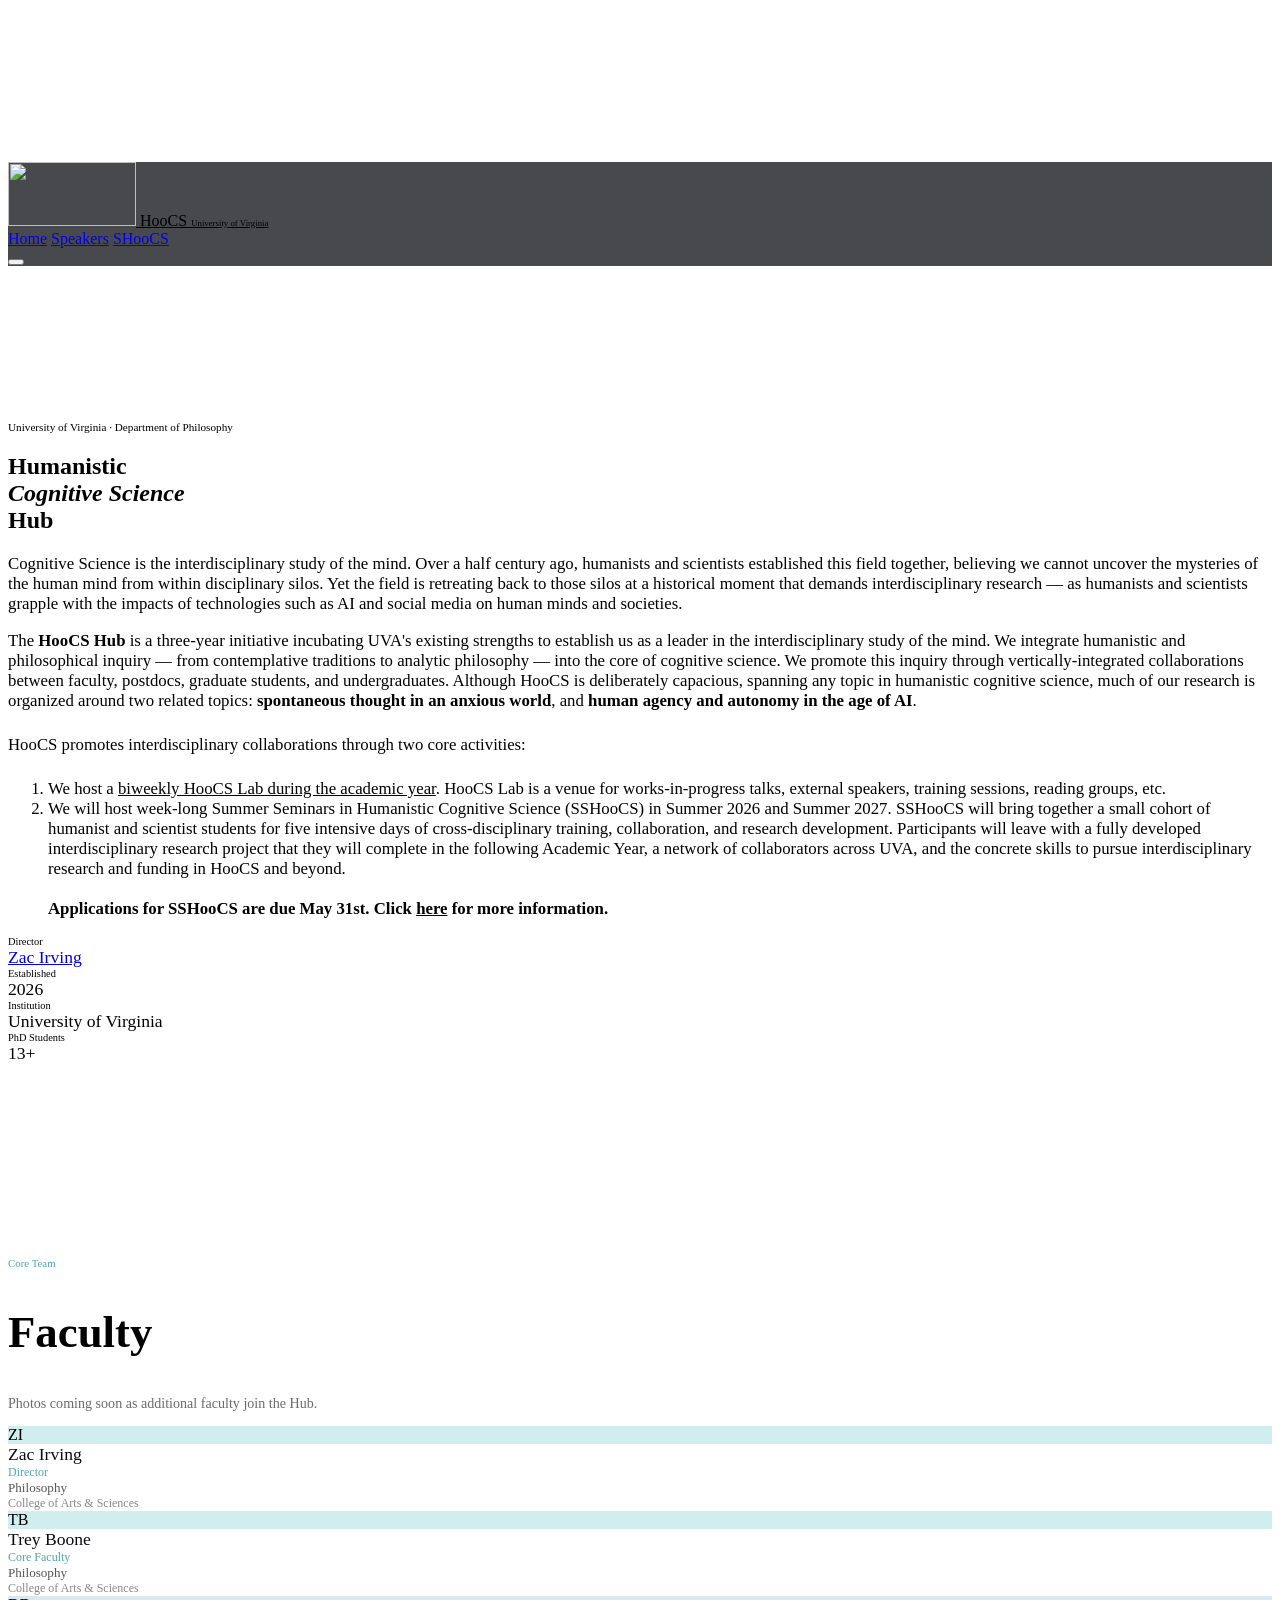
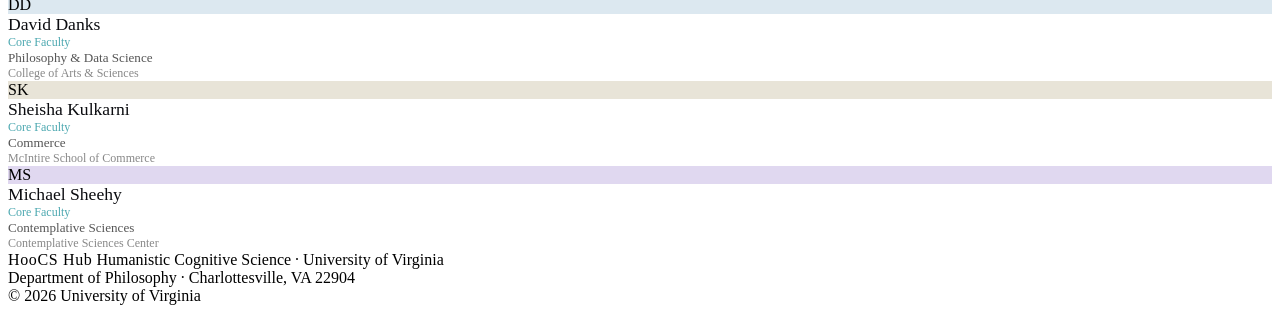
==== site/index.html @ 73f4833d "feat: added simple commenter" ====
<!doctype html>
<html lang="en">
  <head>
    <meta charset="UTF-8" />
    <meta name="viewport" content="width=device-width, initial-scale=1.0" />
    <title>HooCS Hub — University of Virginia</title>
    <link rel="icon" type="image/png" href="/favicon-96x96.png" sizes="96x96" />
    <link rel="icon" type="image/svg+xml" href="/favicon.svg" />
    <link rel="shortcut icon" href="/favicon.ico" />
    <link rel="apple-touch-icon" sizes="180x180" href="/apple-touch-icon.png" />
    <meta name="apple-mobile-web-app-title" content="HooCS Hub" />
    <link rel="manifest" href="/site.webmanifest" />
    <link rel="preconnect" href="https://fonts.googleapis.com" />
    <link
      href="https://fonts.googleapis.com/css2?family=Cormorant+Garamond:ital,wght@0,300;0,400;0,600;1,300;1,400&family=Space+Grotesk:wght@300;400;500&display=swap"
      rel="stylesheet"
    />
    <script src="https://cdn.tailwindcss.com"></script>
    <script>
      tailwind.config = {
        theme: {
          extend: {
            fontFamily: {
              serif: ['"Cormorant Garamond"', "Georgia", "serif"],
              sans: ['"Space Grotesk"', "system-ui", "sans-serif"],
            },
          },
        },
      };
    </script>
    <script src="https://simplecommenter.com/js/comments.min.js?id=sc_47b02bd7664cfdd3" defer></script>
    <link rel="stylesheet" href="/styles.css" />
  </head>
  <body>
    <canvas id="canvas-bg"></canvas>

    <div id="app">
      <div class="nav">
        <nav
          class="fixed top-0 left-0 right-0 z-50 h-16 flex items-center justify-between px-6 md:px-12 border-b"
          style="
            border-color: var(--border);
            background: rgba(11, 12, 16, 0.75);
            backdrop-filter: blur(16px);
          "
        >
          <a
            href="/"
            class="flex items-center gap-3 no-underline"
            style="color: var(--fg)"
          >
            <img src="/logo.svg" height="64" width="128" />
            <span
              class="font-serif text-[1.15rem] font-semibold tracking-[0.04em] leading-tight"
            >
              HooCS
              <span
                class="block font-sans font-light tracking-[0.15em] uppercase"
                style="font-size: 0.55rem; color: var(--dim)"
                >University of Virginia</span
              >
            </span>
          </a>
          <div class="hidden md:flex items-center gap-10">
            <a href="/" class="nav-link active">Home</a>
            <a href="/speakers" class="nav-link">Speakers</a>
            <a href="/shoocs" class="nav-link">SHooCS</a>
          </div>
          <button
            id="nav-toggle"
            class="md:hidden flex flex-col justify-center items-center gap-[5px] w-8 h-8 bg-transparent border-0 cursor-pointer"
            aria-label="Toggle navigation"
          >
            <span
              class="hamburger-bar block w-4 h-[1.5px] transition-all duration-200"
              style="background: var(--fg)"
            ></span>
            <span
              class="hamburger-bar block w-4 h-[1.5px] transition-all duration-200"
              style="background: var(--fg)"
            ></span>
            <span
              class="hamburger-bar block w-4 h-[.755px] transition-all duration-200"
              style="background: var(--fg)"
            ></span>
          </button>
        </nav>

        <div
          id="nav-drawer"
          class="fixed top-16 left-0 right-0 z-40 flex flex-col gap-6 px-8 py-8 md:hidden"
          style="
            display: none !important;
            background: rgba(11, 12, 16, 0.96);
            backdrop-filter: blur(16px);
            border-bottom: 1px solid var(--border);
          "
        >
          <a href="/" class="nav-link active" style="font-size: 0.9rem">Home</a>
          <a href="/speakers" class="nav-link" style="font-size: 0.9rem"
            >Speakers</a
          >
          <a href="/shoocs" class="nav-link" style="font-size: 0.9rem"
            >SHooCS</a
          >
        </div>
      </div>

      <script>
        (function () {
          const btn = document.getElementById("nav-toggle");
          const drawer = document.getElementById("nav-drawer");
          let open = false;
          btn.addEventListener("click", function () {
            open = !open;
            drawer.style.display = open ? "flex" : "none";
            const bars = btn.querySelectorAll(".hamburger-bar");
            if (open) {
              bars[0].style.transform = "translateY(6.5px) rotate(45deg)";
              bars[1].style.opacity = "0";
              bars[2].style.transform = "translateY(-6.5px) rotate(-45deg)";
            } else {
              bars[0].style.transform = "";
              bars[1].style.opacity = "";
              bars[2].style.transform = "";
            }
          });
        })();
      </script>

      <section
        class="fade-in hero-pad flex flex-col justify-center px-12 py-20 max-w-3xl"
        style="min-height: calc(100vh - 64px); padding-top: calc(64px + 5rem)"
      >
        <p
          class="font-sans font-normal tracking-[0.2em] uppercase mb-6"
          style="font-size: 0.7rem; color: var(--accent)"
        >
          University of Virginia · Department of Philosophy
        </p>
        <h1 class="mb-10">
          Humanistic<br /><em>Cognitive Science</em><br />Hub
        </h1>
        <p
          class="font-sans font-light leading-[1.8] max-w-[660px]"
          style="font-size: 1.05rem; color: var(--dim)"
        >
          Cognitive Science is the interdisciplinary study of the mind. Over a
          half century ago, humanists and scientists established this field
          together, believing we cannot uncover the mysteries of the human mind
          from within disciplinary silos. Yet the field is retreating back to
          those silos at a historical moment that demands interdisciplinary
          research — as humanists and scientists grapple with the impacts of
          technologies such as AI and social media on human minds and societies.
        </p>
        <p
          class="font-sans font-light leading-[1.8] max-w-[660px] mt-5"
          style="font-size: 1.05rem; color: var(--dim)"
        >
          The
          <strong class="font-normal" style="color: var(--fg)"
            >HooCS Hub</strong
          >
          is a three-year initiative incubating UVA's existing strengths to
          establish us as a leader in the interdisciplinary study of the mind.
          We integrate humanistic and philosophical inquiry — from contemplative
          traditions to analytic philosophy — into the core of cognitive
          science. We promote this inquiry through vertically-integrated
          collaborations between faculty, postdocs, graduate students, and
          undergraduates. Although HooCS is deliberately capacious, spanning any
          topic in humanistic cognitive science, much of our research is
          organized around two related topics:
          <strong class="font-normal" style="color: var(--fg)"
            >spontaneous thought in an anxious world</strong
          >, and
          <strong class="font-normal" style="color: var(--fg)"
            >human agency and autonomy in the age of AI</strong
          >.
        </p>

        <p class="font-sans font-light leading-[1.8] max-w-[660px]"
          style="font-size: 1.05rem; color: var(--dim); margin-top: 1.5rem">
          HooCS promotes interdisciplinary collaborations through two core
          activities:
          <ol class="list-decimal font-sans font-light leading-[1.8] max-w-[660px]"
          style="font-size: 1.05rem; color: var(--dim); margin-top: 1.5rem"
          >
            <li class="">
              We host a <a href="/speakers" class="font-normal" style="color: var(--fg)">biweekly HooCS Lab during the academic year</a>. HooCS Lab is
              a venue for works-in-progress talks, external speakers, training
              sessions, reading groups, etc.
            </li>
            <li>
              We will host week-long Summer Seminars in Humanistic Cognitive
              Science (SSHooCS) in Summer 2026 and Summer 2027. SSHooCS will bring
              together a small cohort of humanist and scientist students for five
              intensive days of cross-disciplinary training, collaboration, and
              research development. Participants will leave with a fully developed
              interdisciplinary research project that they will complete in the
              following Academic Year, a network of collaborators across UVA, and
              the concrete skills to pursue interdisciplinary research and funding
              in HooCS and beyond.
              <br><br><strong>
                Applications for SSHooCS are due May 31st.
                Click <a href="/shoocs" class="font-normal" style="color: var(--fg)">here</a> for more information.
              </strong>
            </li>
          </ol>
        </p>

        <div
          class="meta-row flex flex-wrap gap-x-12 gap-y-6 mt-4 pt-8"
          style="border-top: 1px solid var(--border)"
        >
          <div>
            <div
              class="font-sans tracking-[0.18em] uppercase mb-1.5"
              style="font-size: 0.65rem; color: var(--dim)"
            >
              Director
            </div>
            <div class="font-serif" style="font-size: 1.1rem; color: var(--fg)">
              <a href="https://www.zacharycirving.com/" target="_blank" rel="noopener noreferrer">Zac Irving</a>
            </div>
          </div>
          <div>
            <div
              class="font-sans tracking-[0.18em] uppercase mb-1.5"
              style="font-size: 0.65rem; color: var(--dim)"
            >
              Established
            </div>
            <div class="font-serif" style="font-size: 1.1rem; color: var(--fg)">
              2026
            </div>
          </div>
          <div>
            <div
              class="font-sans tracking-[0.18em] uppercase mb-1.5"
              style="font-size: 0.65rem; color: var(--dim)"
            >
              Institution
            </div>
            <div class="font-serif" style="font-size: 1.1rem; color: var(--fg)">
              University of Virginia
            </div>
          </div>
          <div>
            <div
              class="font-sans tracking-[0.18em] uppercase mb-1.5"
              style="font-size: 0.65rem; color: var(--dim)"
            >
              PhD Students
            </div>
            <div class="font-serif" style="font-size: 1.1rem; color: var(--fg)">
              13+
            </div>
          </div>
        </div>
      </section>

      <section
        class="relative z-10 bg-white text-[#0b0c10] white-pad px-12 py-20"
      >
        <p
          class="font-sans font-normal tracking-[0.2em] uppercase mb-4"
          style="font-size: 0.68rem; color: #4ca8b0"
        >
          Core Team
        </p>
        <h2
          class="font-serif font-light text-[#0b0c10] mb-2"
          style="font-size: clamp(1.8rem, 3.5vw, 2.8rem)"
        >
          Faculty
        </h2>
        <p
          class="font-sans font-light tracking-[0.02em] mb-14"
          style="font-size: 0.88rem; color: #6b6b6b"
        >
          Photos coming soon as additional faculty join the Hub.
        </p>

        <div
          class="grid gap-8 max-w-5xl"
          style="grid-template-columns: repeat(auto-fill, minmax(220px, 1fr))"
        >
          <div
            class="border border-[#e4e4e4] bg-[#fafafa] transition-all duration-200 hover:shadow-lg hover:border-[#ccc]"
          >
            <div class="faculty-photo" style="background: #d0eef0">
              <span>ZI</span>
            </div>
            <div class="p-5">
              <div
                class="font-serif mb-1"
                style="font-size: 1.1rem; color: #0b0c10"
              >
                Zac Irving
              </div>
              <div
                class="font-sans tracking-[0.05em] uppercase mb-2"
                style="font-size: 0.75rem; color: #4ca8b0"
              >
                Director
              </div>
              <div
                class="font-sans font-light leading-snug"
                style="font-size: 0.82rem; color: #555"
              >
                Philosophy
              </div>
              <div
                class="font-sans font-light italic mt-0.5"
                style="font-size: 0.75rem; color: #888"
              >
                College of Arts &amp; Sciences
              </div>
            </div>
          </div>

          <div
            class="border border-[#e4e4e4] bg-[#fafafa] transition-all duration-200 hover:shadow-lg hover:border-[#ccc]"
          >
            <div class="faculty-photo" style="background: #d0eef0">
              <span>TB</span>
            </div>
            <div class="p-5">
              <div
                class="font-serif mb-1"
                style="font-size: 1.1rem; color: #0b0c10"
              >
                Trey Boone
              </div>
              <div
                class="font-sans tracking-[0.05em] uppercase mb-2"
                style="font-size: 0.75rem; color: #4ca8b0"
              >
                Core Faculty
              </div>
              <div
                class="font-sans font-light leading-snug"
                style="font-size: 0.82rem; color: #555"
              >
                Philosophy
              </div>
              <div
                class="font-sans font-light italic mt-0.5"
                style="font-size: 0.75rem; color: #888"
              >
                College of Arts &amp; Sciences
              </div>
            </div>
          </div>

          <div
            class="border border-[#e4e4e4] bg-[#fafafa] transition-all duration-200 hover:shadow-lg hover:border-[#ccc]"
          >
            <div class="faculty-photo" style="background: #dce8f0">
              <span>DD</span>
            </div>
            <div class="p-5">
              <div
                class="font-serif mb-1"
                style="font-size: 1.1rem; color: #0b0c10"
              >
                David Danks
              </div>
              <div
                class="font-sans tracking-[0.05em] uppercase mb-2"
                style="font-size: 0.75rem; color: #4ca8b0"
              >
                Core Faculty
              </div>
              <div
                class="font-sans font-light leading-snug"
                style="font-size: 0.82rem; color: #555"
              >
                Philosophy &amp; Data Science
              </div>
              <div
                class="font-sans font-light italic mt-0.5"
                style="font-size: 0.75rem; color: #888"
              >
                College of Arts &amp; Sciences
              </div>
            </div>
          </div>

          <div
            class="border border-[#e4e4e4] bg-[#fafafa] transition-all duration-200 hover:shadow-lg hover:border-[#ccc]"
          >
            <div class="faculty-photo" style="background: #e8e4d8">
              <span>SK</span>
            </div>
            <div class="p-5">
              <div
                class="font-serif mb-1"
                style="font-size: 1.1rem; color: #0b0c10"
              >
                Sheisha Kulkarni
              </div>
              <div
                class="font-sans tracking-[0.05em] uppercase mb-2"
                style="font-size: 0.75rem; color: #4ca8b0"
              >
                Core Faculty
              </div>
              <div
                class="font-sans font-light leading-snug"
                style="font-size: 0.82rem; color: #555"
              >
                Commerce
              </div>
              <div
                class="font-sans font-light italic mt-0.5"
                style="font-size: 0.75rem; color: #888"
              >
                McIntire School of Commerce
              </div>
            </div>
          </div>


          <div
            class="border border-[#e4e4e4] bg-[#fafafa] transition-all duration-200 hover:shadow-lg hover:border-[#ccc]"
          >
            <div class="faculty-photo" style="background: #e0d8f0">
              <span>MS</span>
            </div>
            <div class="p-5">
              <div
                class="font-serif mb-1"
                style="font-size: 1.1rem; color: #0b0c10"
              >
                Michael Sheehy
              </div>
              <div
                class="font-sans tracking-[0.05em] uppercase mb-2"
                style="font-size: 0.75rem; color: #4ca8b0"
              >
                Core Faculty
              </div>
              <div
                class="font-sans font-light leading-snug"
                style="font-size: 0.82rem; color: #555"
              >
                Contemplative Sciences
              </div>
              <div
                class="font-sans font-light italic mt-0.5"
                style="font-size: 0.75rem; color: #888"
              >
                Contemplative Sciences Center
              </div>
            </div>
          </div>
        </div>
      </section>

      <footer
        class="relative z-10 flex flex-wrap items-center justify-between gap-4 px-12 py-10"
      >
        <div class="flex flex-col gap-1">
          <span
            class="font-serif"
            style="font-size: 1rem; color: var(--fg); letter-spacing: 0.04em"
            >HooCS Hub</span
          >
          <span>Humanistic Cognitive Science · University of Virginia</span>
        </div>
        <div>Department of Philosophy · Charlottesville, VA 22904</div>
        <div><span id="year"></span> University of Virginia</div>
        <script>
          document.getElementById("year").textContent =
            "© " + new Date().getFullYear();
        </script>
      </footer>
    </div>

    <script src="https://cdn.jsdelivr.net/npm/three@0.160.0/build/three.min.js"></script>
    <script>
      (function () {
        const canvas = document.getElementById("canvas-bg");
        const renderer = new THREE.WebGLRenderer({
          canvas,
          antialias: true,
          alpha: true,
        });
        renderer.setPixelRatio(Math.min(window.devicePixelRatio, 2));

        const scene = new THREE.Scene();
        const camera = new THREE.PerspectiveCamera(60, 1, 0.1, 1000);
        camera.position.z = 80;

        const N = 90;
        const velocities = [];
        const nodeGeo = new THREE.SphereGeometry(0.35, 6, 6);
        const lineMat = new THREE.LineBasicMaterial({
          color: 0x3a7a80,
          transparent: true,
          opacity: 0.18,
        });

        const nodes = [];
        for (let i = 0; i < N; i++) {
          const mat = new THREE.MeshBasicMaterial({
            color: 0x4ca8b0,
            transparent: true,
            opacity: 0.55,
          });
          const mesh = new THREE.Mesh(nodeGeo, mat);
          mesh.position.set(
            (Math.random() - 0.5) * 160,
            (Math.random() - 0.5) * 100,
            (Math.random() - 0.5) * 60,
          );
          velocities.push(
            new THREE.Vector3(
              (Math.random() - 0.5) * 0.018,
              (Math.random() - 0.5) * 0.012,
              (Math.random() - 0.5) * 0.008,
            ),
          );
          scene.add(mesh);
          nodes.push(mesh);
        }

        let lineSegs = null;
        function buildLines() {
          if (lineSegs) {
            scene.remove(lineSegs);
            lineSegs.geometry.dispose();
          }
          const pts = [];
          for (let i = 0; i < N; i++)
            for (let j = i + 1; j < N; j++)
              if (nodes[i].position.distanceTo(nodes[j].position) < 28)
                pts.push(nodes[i].position.clone(), nodes[j].position.clone());
          lineSegs = new THREE.LineSegments(
            new THREE.BufferGeometry().setFromPoints(pts),
            lineMat,
          );
          scene.add(lineSegs);
        }

        let frame = 0;
        function animate() {
          requestAnimationFrame(animate);
          frame++;
          for (let i = 0; i < N; i++) {
            nodes[i].position.addScaledVector(velocities[i], 1);
            const p = nodes[i].position;
            if (Math.abs(p.x) > 82) velocities[i].x *= -1;
            if (Math.abs(p.y) > 52) velocities[i].y *= -1;
            if (Math.abs(p.z) > 32) velocities[i].z *= -1;
          }
          if (frame % 3 === 0) buildLines();
          camera.position.x = Math.sin(frame * 0.0004) * 5;
          camera.position.y = Math.cos(frame * 0.0003) * 3;
          camera.lookAt(0, 0, 0);
          renderer.render(scene, camera);
        }

        function resize() {
          const w = window.innerWidth,
            h = window.innerHeight;
          renderer.setSize(w, h);
          camera.aspect = w / h;
          camera.updateProjectionMatrix();
        }
        window.addEventListener("resize", resize);
        resize();
        buildLines();
        animate();
      })();
    </script>
  </body>
</html>
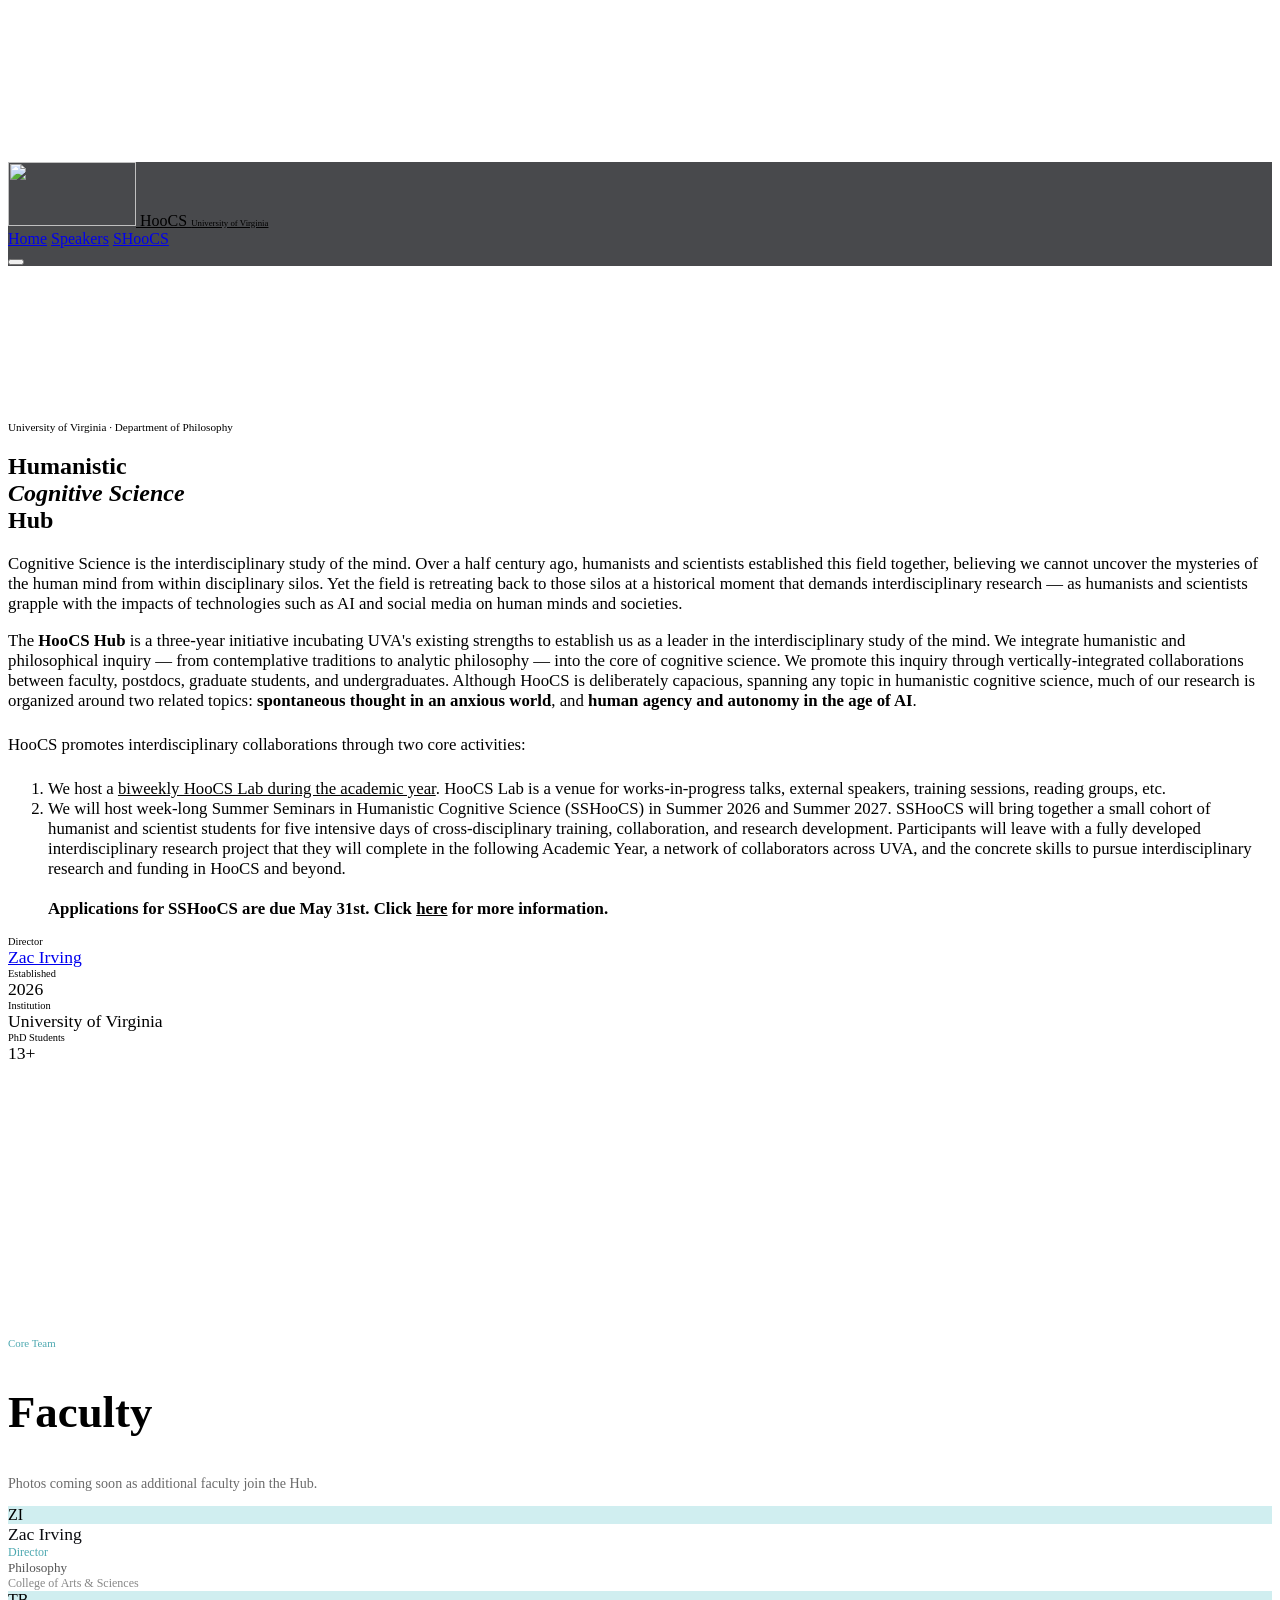
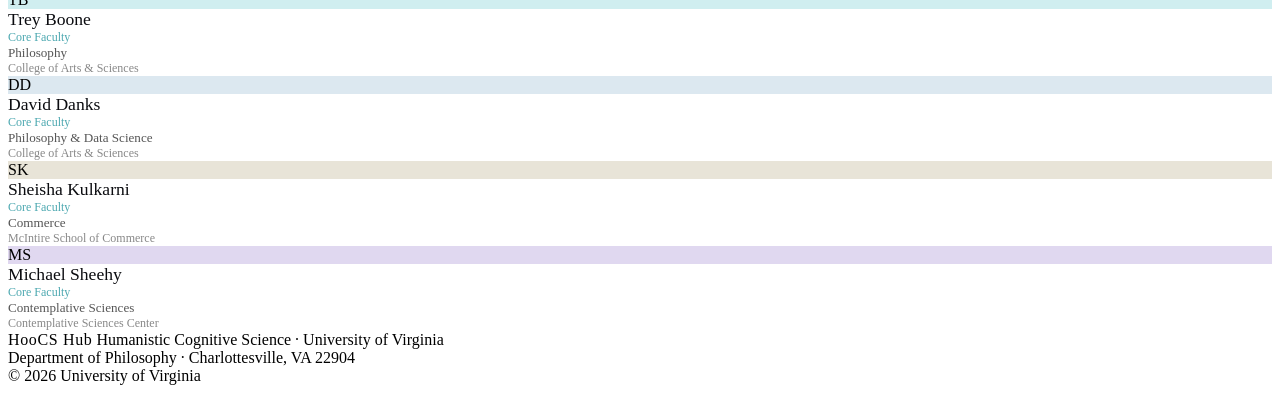
==== commit 8c4ce374: "fix: fixed mobile view" ====
--- a/site/index.html
+++ b/site/index.html
@@ -129,8 +129,8 @@
       </script>
 
       <section
-        class="fade-in hero-pad flex flex-col justify-center px-12 py-20 max-w-3xl"
-        style="min-height: calc(100vh - 64px); padding-top: calc(64px + 5rem)"
+        class="fade-in hero-pad flex flex-col justify-center px-12 py-20:py-20 max-w-3xl"
+        style="min-height: calc(100vh - 64px); padding-top: calc(64px + 5rem); padding-bottom: 5rem"
       >
         <p
           class="font-sans font-normal tracking-[0.2em] uppercase mb-6"
@@ -138,7 +138,7 @@
         >
           University of Virginia · Department of Philosophy
         </p>
-        <h1 class="mb-10">
+        <h1 class="mb-10 font-serif font-light leading-tight" style="color: var(--fg)">
           Humanistic<br /><em>Cognitive Science</em><br />Hub
         </h1>
         <p
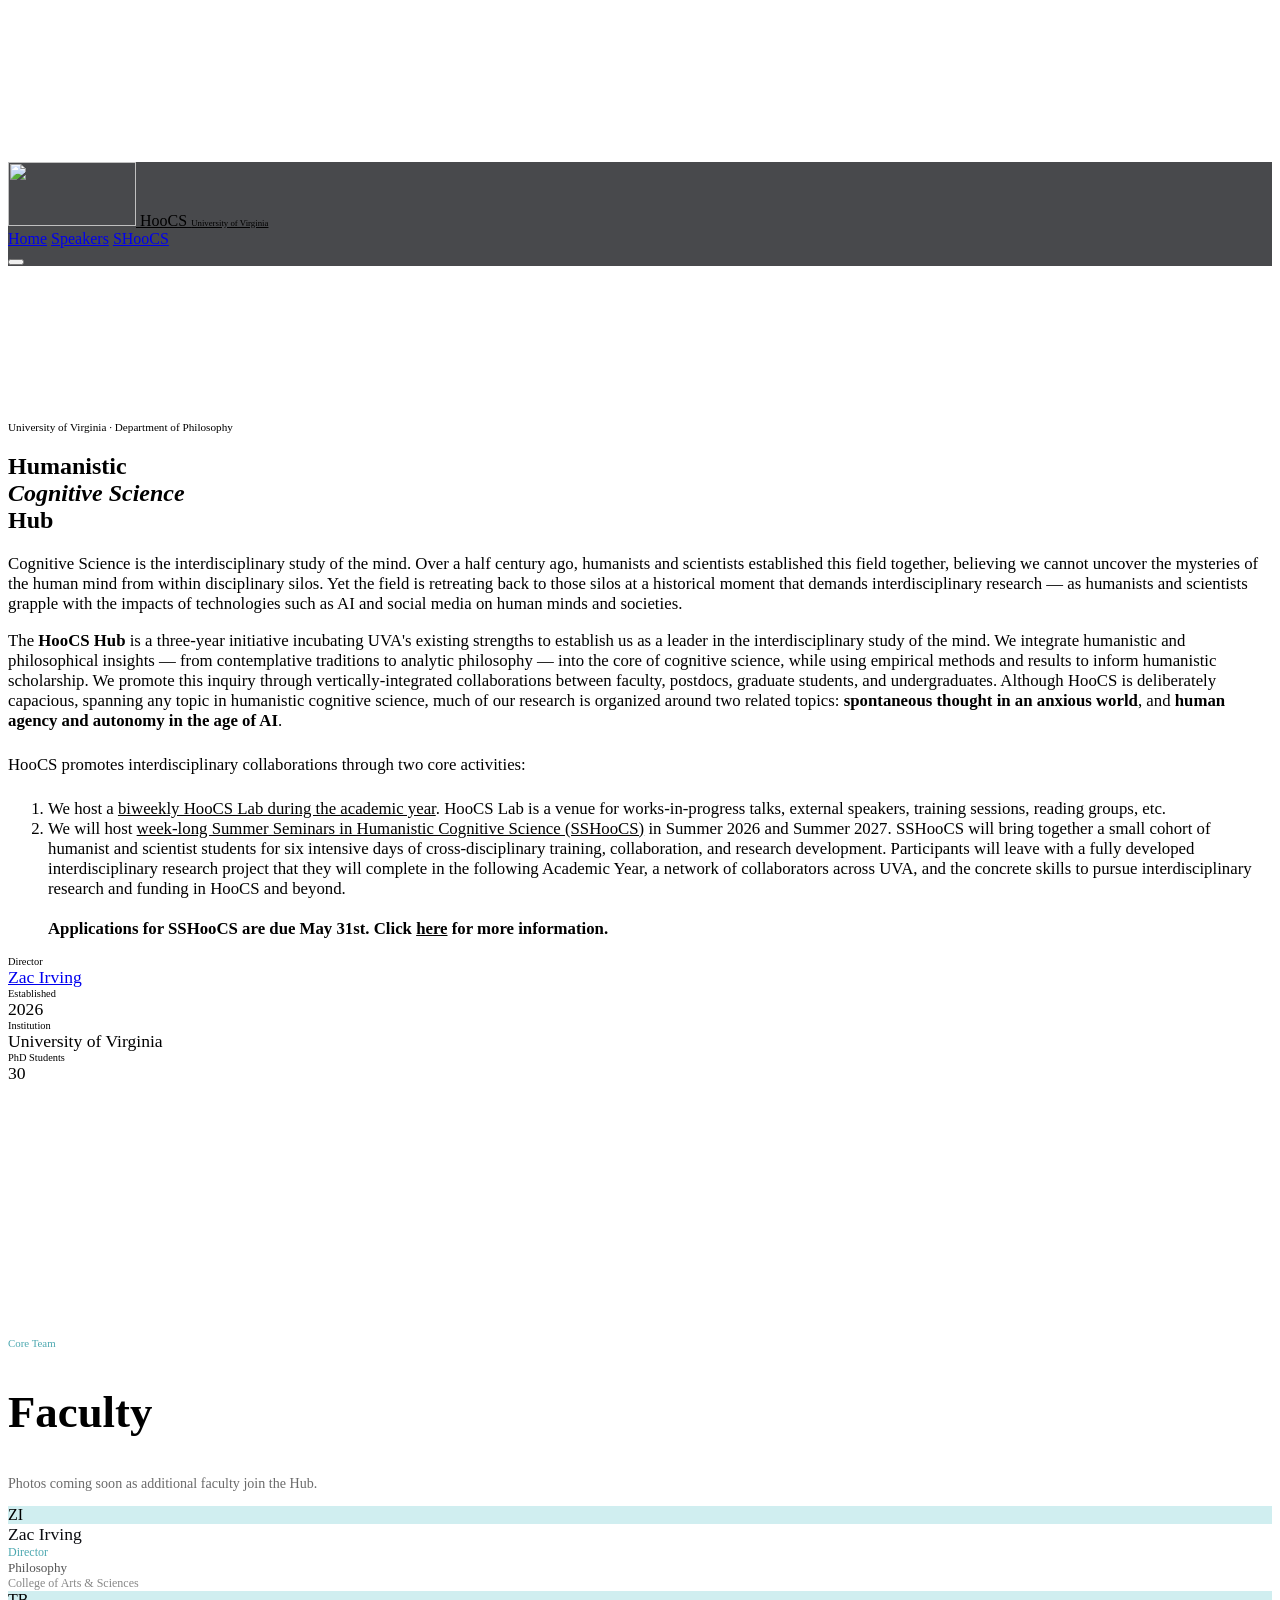
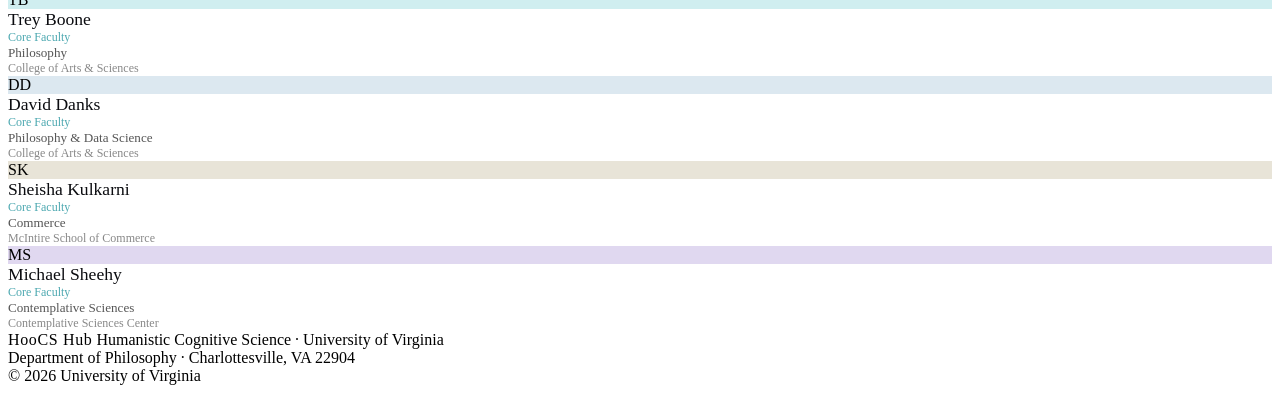
==== commit a5a022f2: "Update index.html" ====
--- a/site/index.html
+++ b/site/index.html
@@ -163,9 +163,10 @@
           >
           is a three-year initiative incubating UVA's existing strengths to
           establish us as a leader in the interdisciplinary study of the mind.
-          We integrate humanistic and philosophical inquiry — from contemplative
+          We integrate humanistic and philosophical insights — from contemplative
           traditions to analytic philosophy — into the core of cognitive
-          science. We promote this inquiry through vertically-integrated
+          science, while using empirical methods and results to inform humanistic scholarship.  
+          We promote this inquiry through vertically-integrated
           collaborations between faculty, postdocs, graduate students, and
           undergraduates. Although HooCS is deliberately capacious, spanning any
           topic in humanistic cognitive science, much of our research is
@@ -191,9 +192,9 @@
               sessions, reading groups, etc.
             </li>
             <li>
-              We will host week-long Summer Seminars in Humanistic Cognitive
-              Science (SSHooCS) in Summer 2026 and Summer 2027. SSHooCS will bring
-              together a small cohort of humanist and scientist students for five
+              We will host <a href="/speakers" class="font-normal" style="color: var(--fg)"> week-long Summer Seminars in Humanistic Cognitive
+              Science (SSHooCS)</a> in Summer 2026 and Summer 2027. SSHooCS will bring
+              together a small cohort of humanist and scientist students for six
               intensive days of cross-disciplinary training, collaboration, and
               research development. Participants will leave with a fully developed
               interdisciplinary research project that they will complete in the
@@ -253,7 +254,7 @@
               PhD Students
             </div>
             <div class="font-serif" style="font-size: 1.1rem; color: var(--fg)">
-              13+
+              30
             </div>
           </div>
         </div>
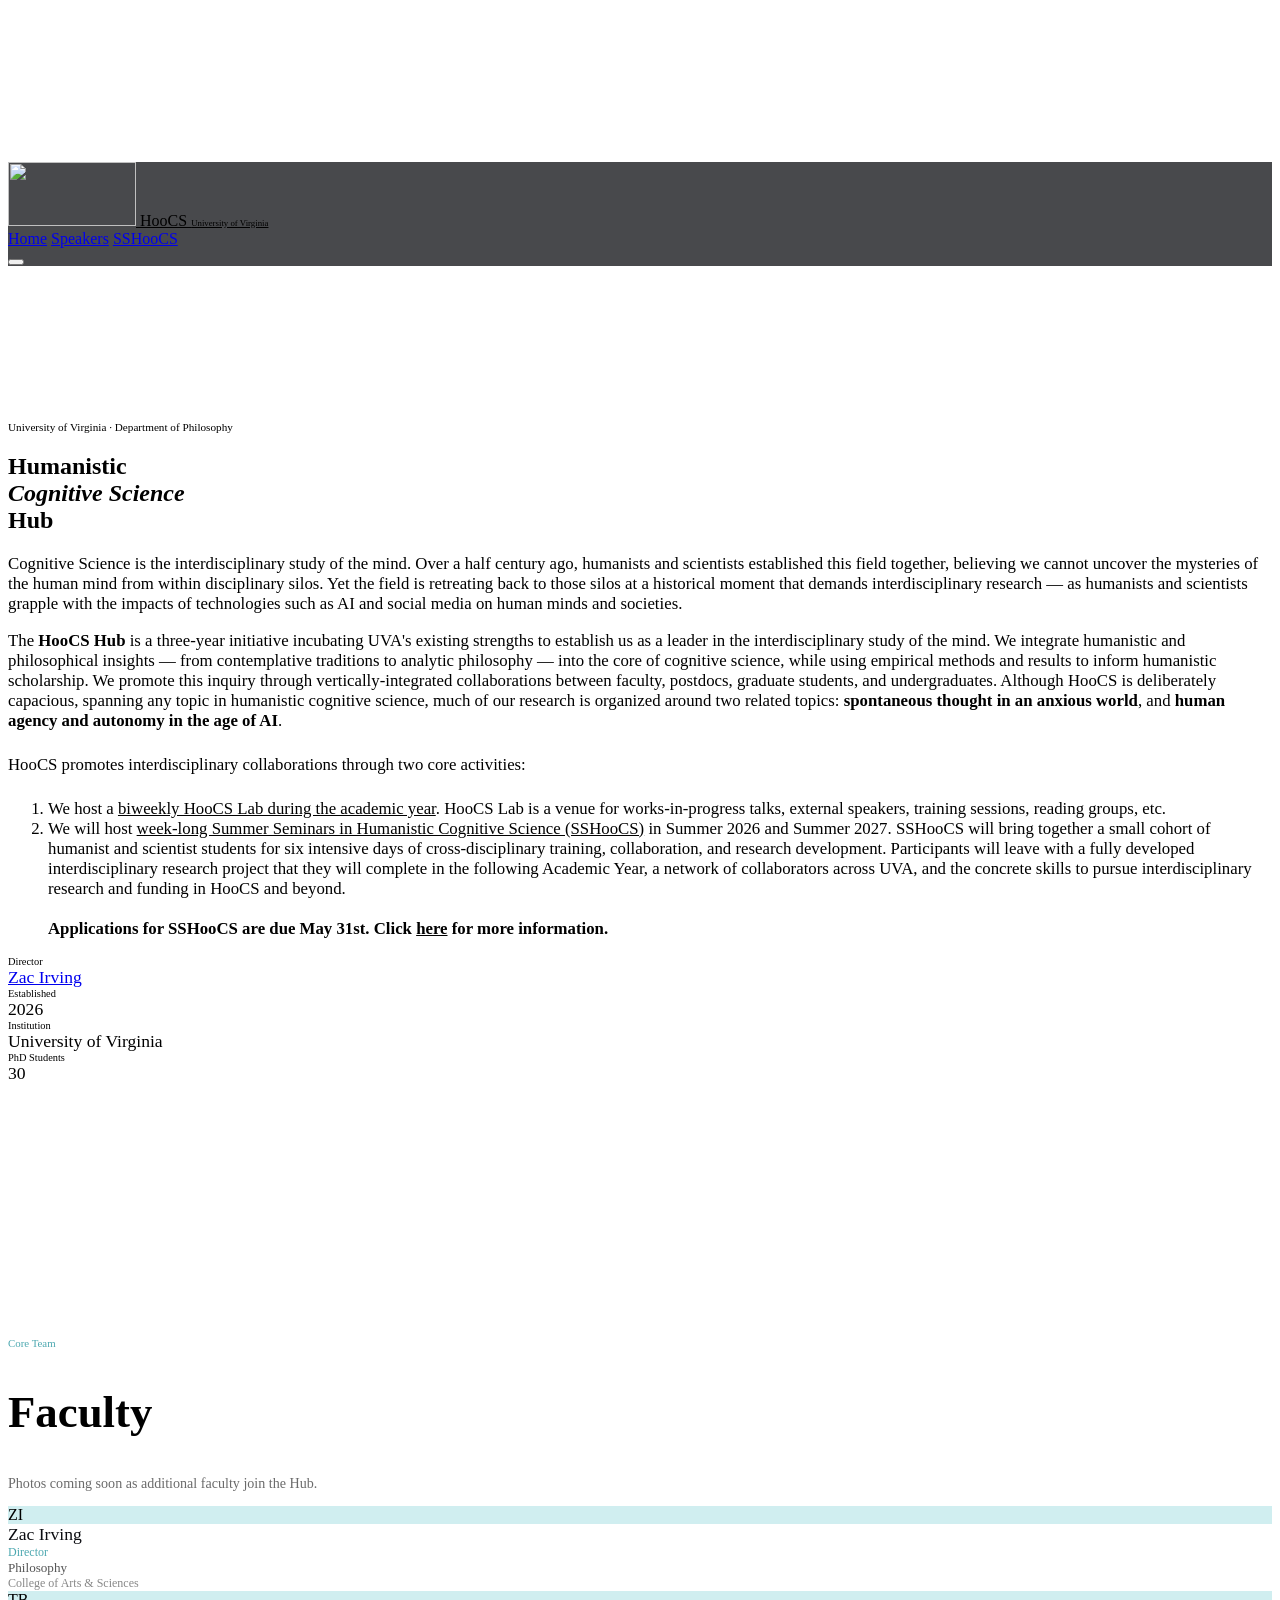
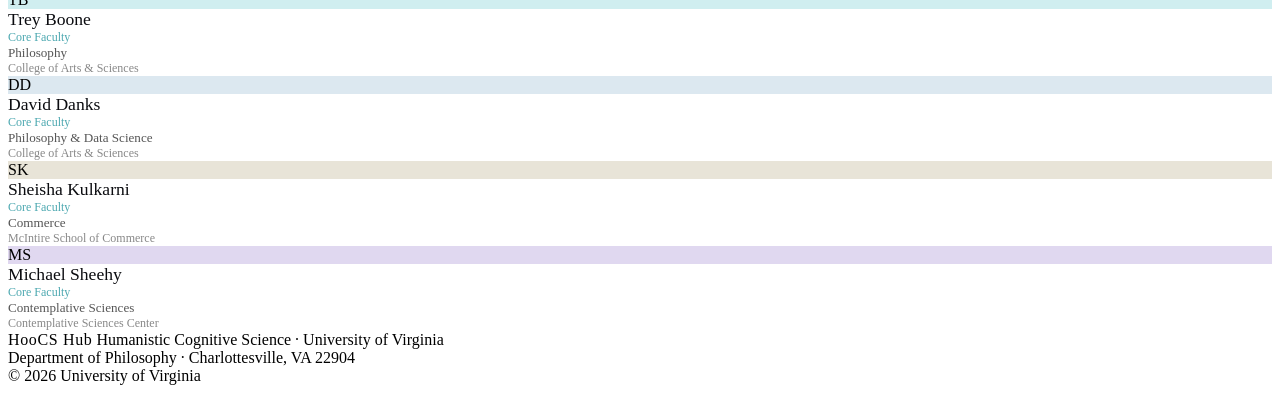
==== commit e416cb9c: "Update index.html" ====
--- a/site/index.html
+++ b/site/index.html
@@ -64,7 +64,7 @@
           <div class="hidden md:flex items-center gap-10">
             <a href="/" class="nav-link active">Home</a>
             <a href="/speakers" class="nav-link">Speakers</a>
-            <a href="/shoocs" class="nav-link">SHooCS</a>
+            <a href="/sshoocs" class="nav-link">SSHooCS</a>
           </div>
           <button
             id="nav-toggle"
@@ -100,8 +100,8 @@
           <a href="/speakers" class="nav-link" style="font-size: 0.9rem"
             >Speakers</a
           >
-          <a href="/shoocs" class="nav-link" style="font-size: 0.9rem"
-            >SHooCS</a
+          <a href="/sshoocs" class="nav-link" style="font-size: 0.9rem"
+            >SSHooCS</a
           >
         </div>
       </div>
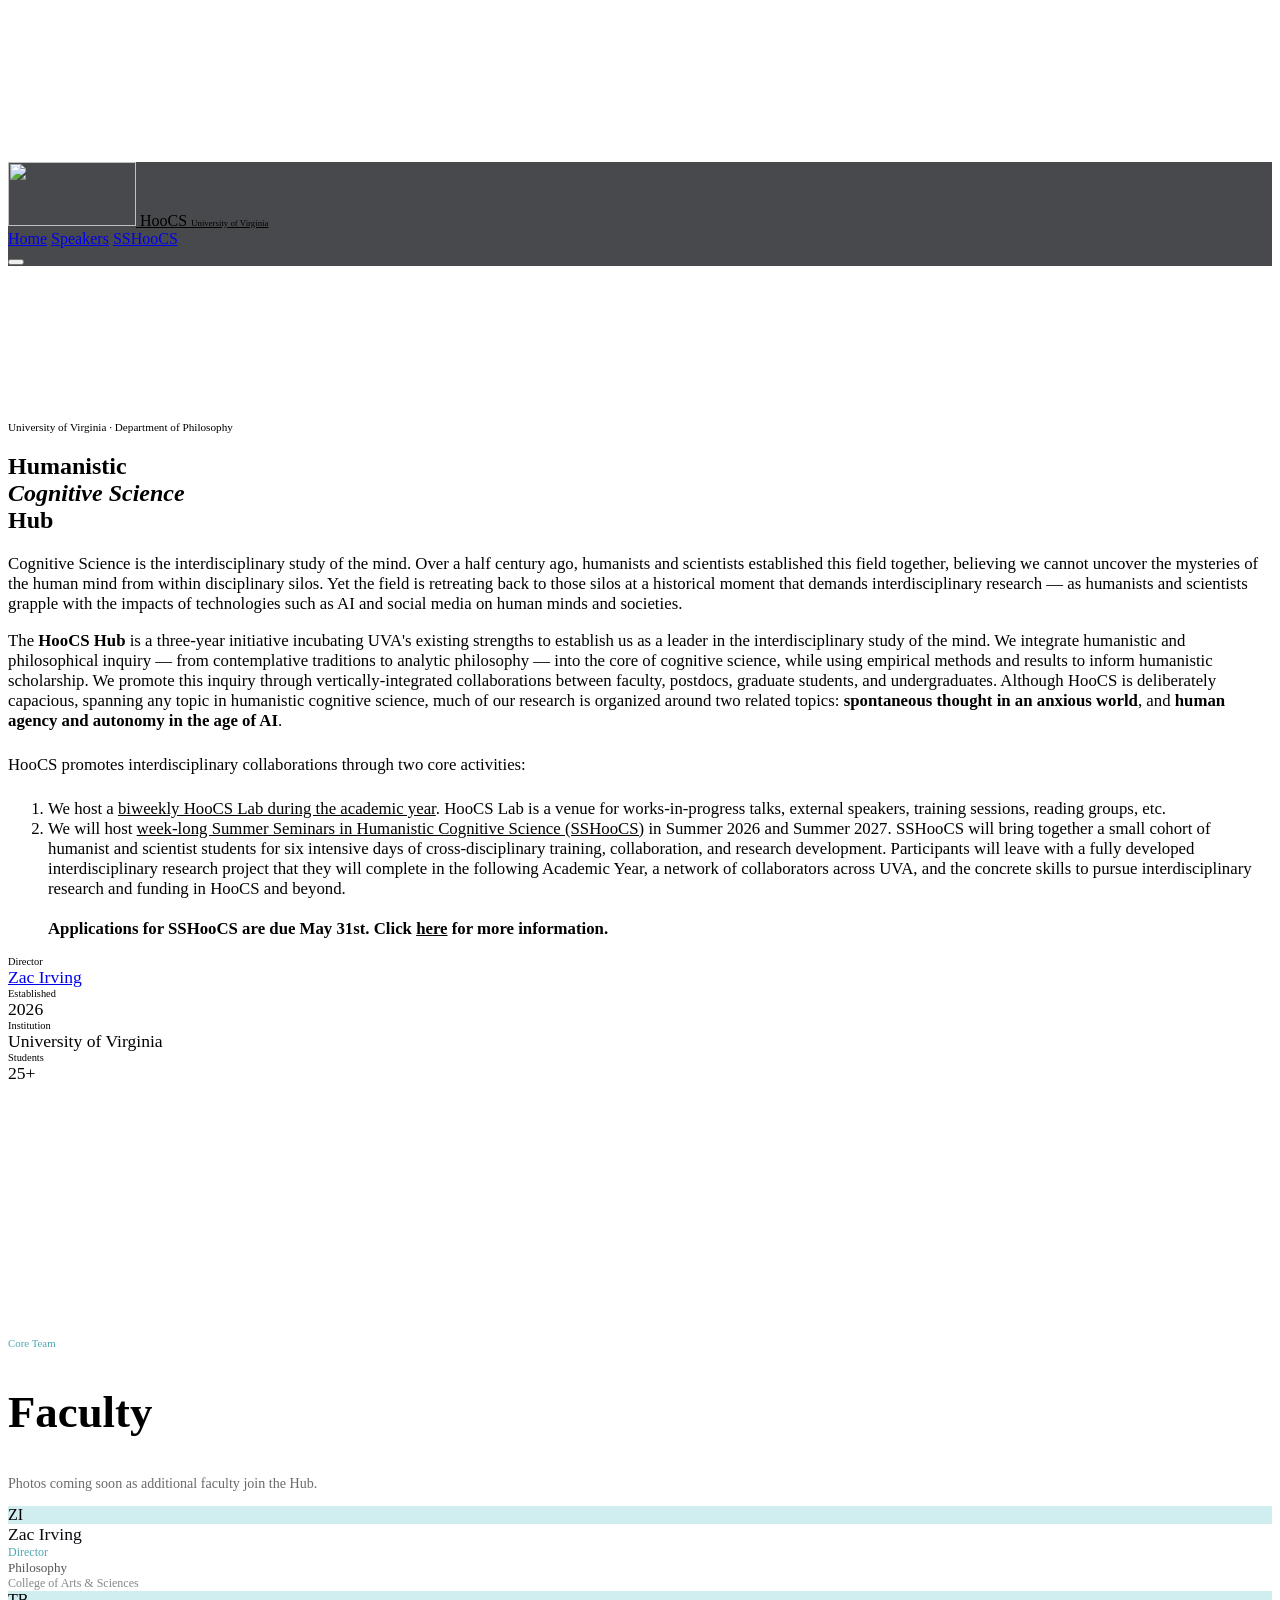
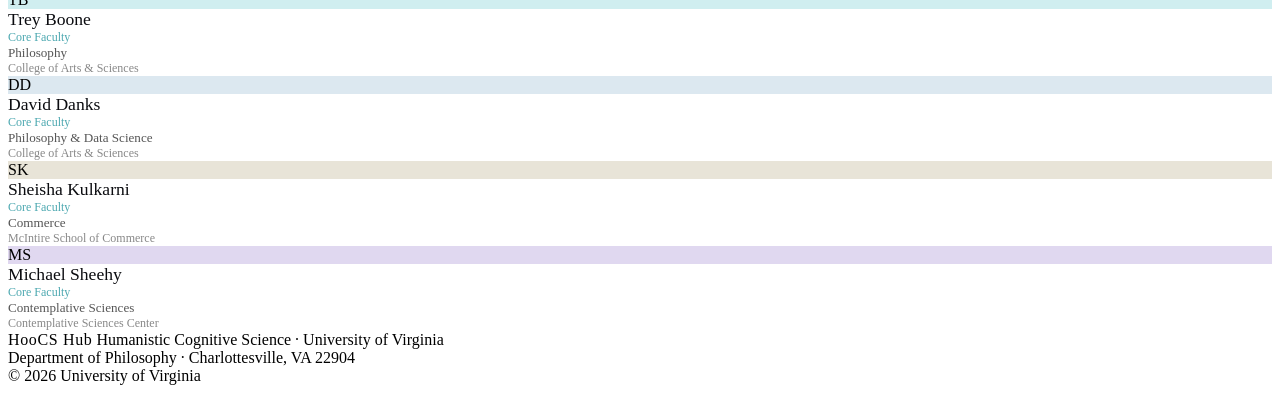
==== commit 7d887abe: "Update index.html" ====
--- a/site/index.html
+++ b/site/index.html
@@ -163,7 +163,7 @@
           >
           is a three-year initiative incubating UVA's existing strengths to
           establish us as a leader in the interdisciplinary study of the mind.
-          We integrate humanistic and philosophical insights — from contemplative
+          We integrate humanistic and philosophical inquiry — from contemplative
           traditions to analytic philosophy — into the core of cognitive
           science, while using empirical methods and results to inform humanistic scholarship.  
           We promote this inquiry through vertically-integrated
@@ -203,7 +203,7 @@
               in HooCS and beyond.
               <br><br><strong>
                 Applications for SSHooCS are due May 31st.
-                Click <a href="/shoocs" class="font-normal" style="color: var(--fg)">here</a> for more information.
+                Click <a href="/sshoocs" class="font-normal" style="color: var(--fg)">here</a> for more information.
               </strong>
             </li>
           </ol>
@@ -251,10 +251,10 @@
               class="font-sans tracking-[0.18em] uppercase mb-1.5"
               style="font-size: 0.65rem; color: var(--dim)"
             >
-              PhD Students
+              Students
             </div>
             <div class="font-serif" style="font-size: 1.1rem; color: var(--fg)">
-              30
+              25+
             </div>
           </div>
         </div>
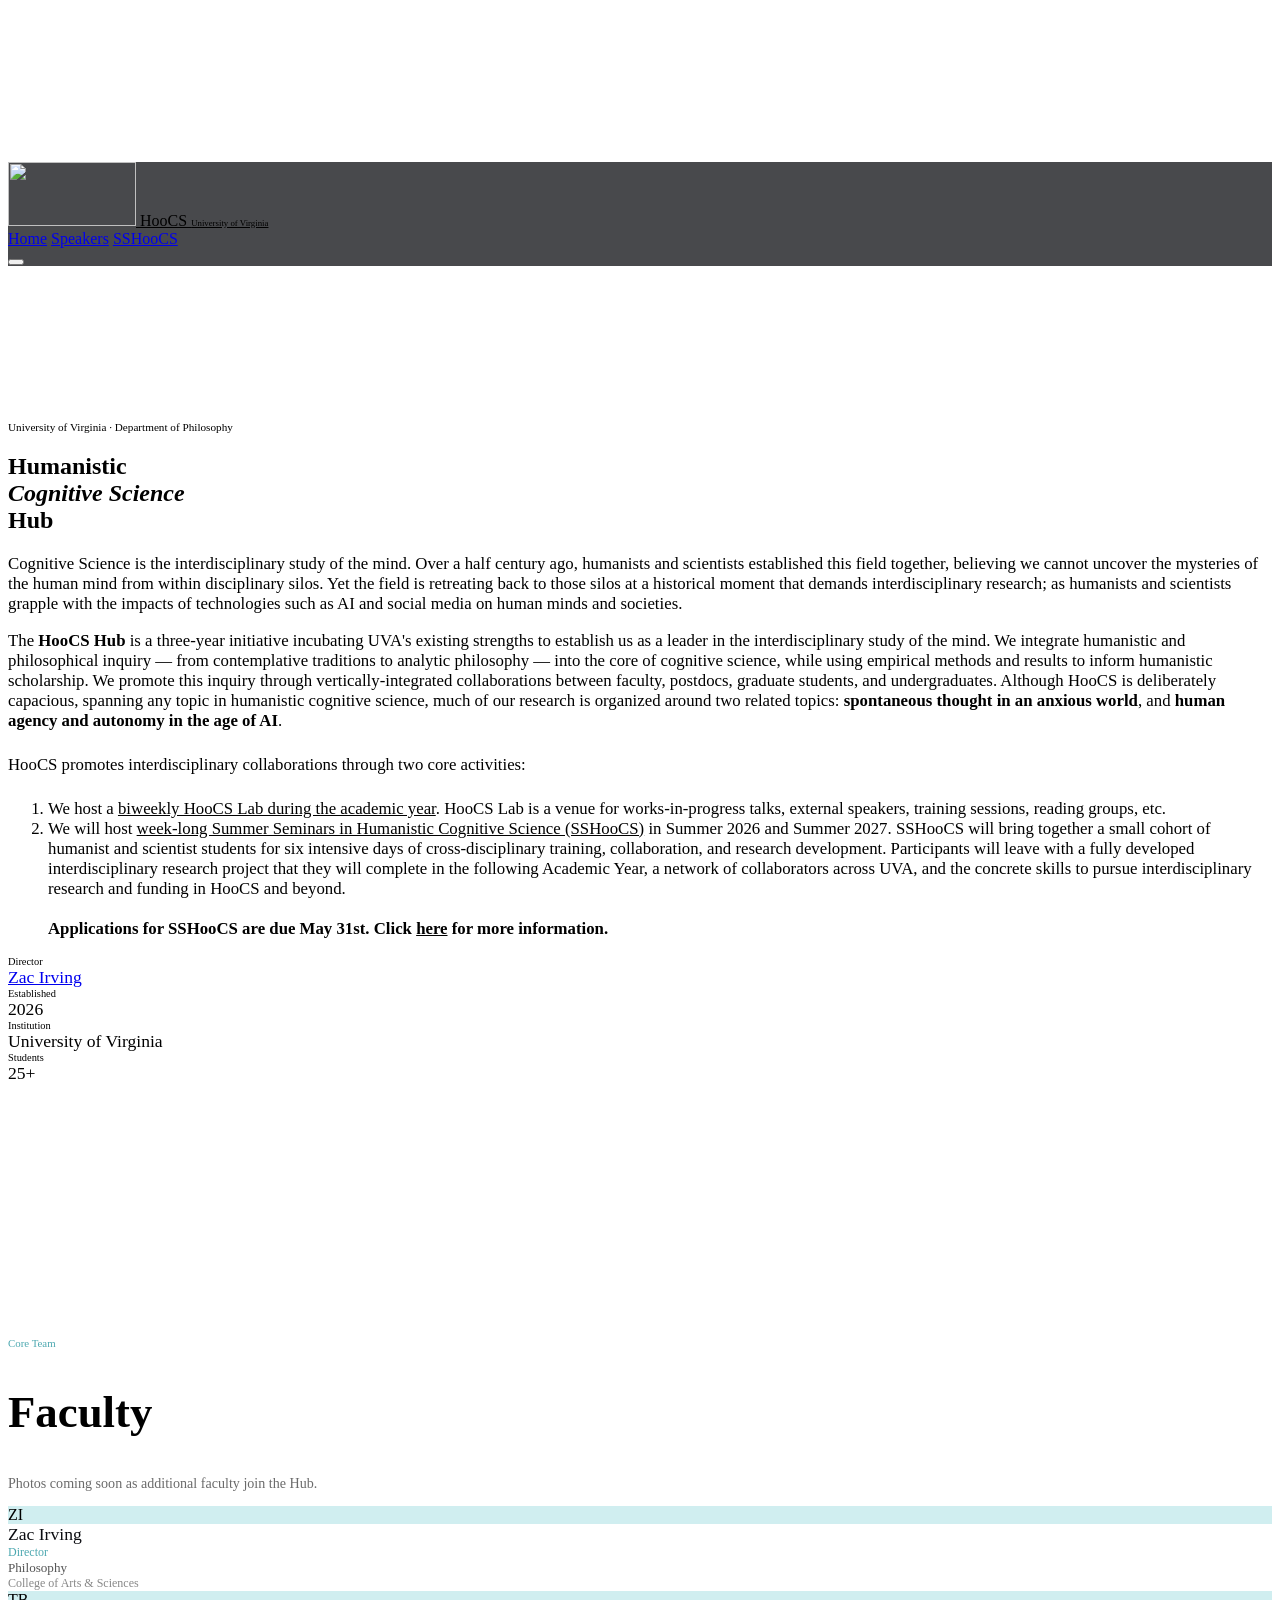
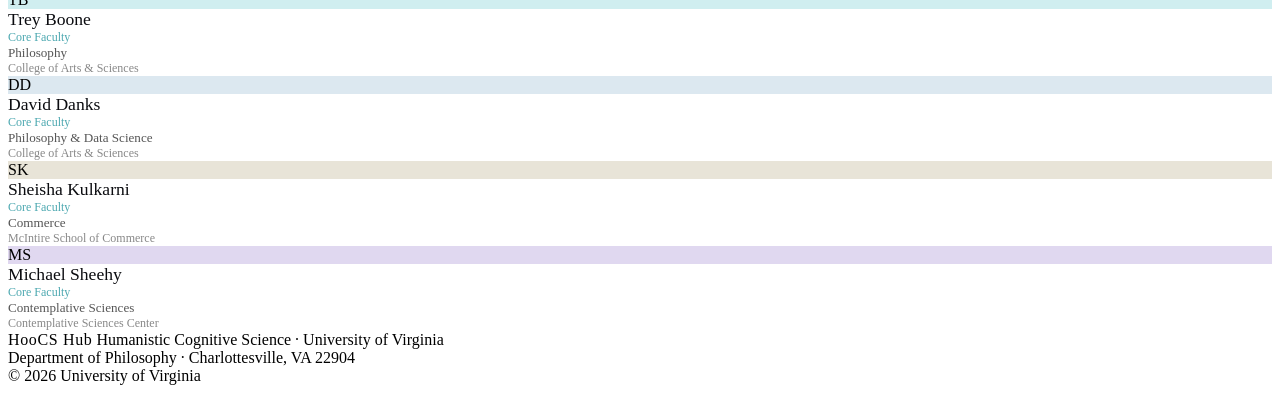
==== commit 4b1fade8: "fix: grammar on index" ====
--- a/site/index.html
+++ b/site/index.html
@@ -150,7 +150,7 @@
           together, believing we cannot uncover the mysteries of the human mind
           from within disciplinary silos. Yet the field is retreating back to
           those silos at a historical moment that demands interdisciplinary
-          research — as humanists and scientists grapple with the impacts of
+          research; as humanists and scientists grapple with the impacts of
           technologies such as AI and social media on human minds and societies.
         </p>
         <p
